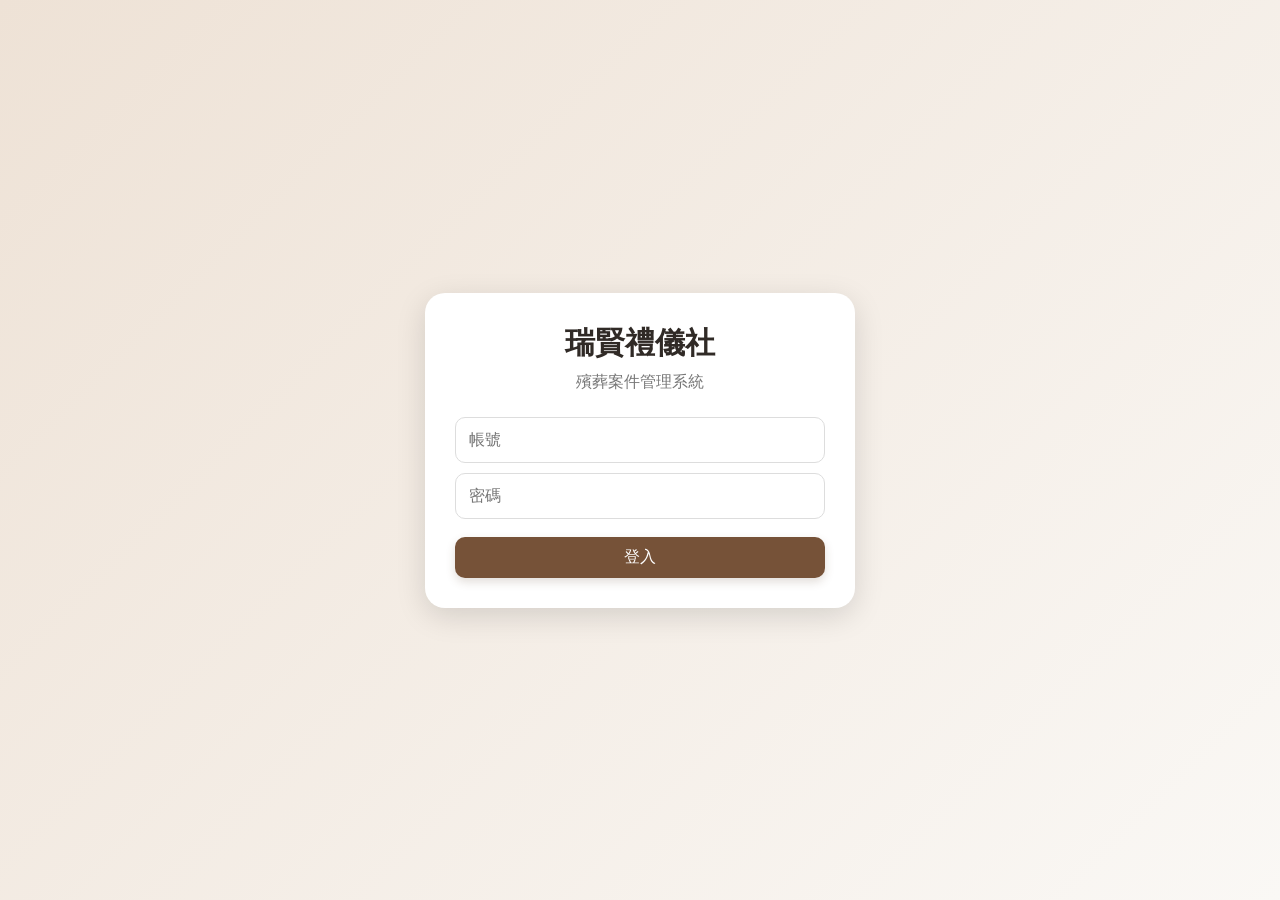
==== index.html @ a328d2d1 "Add files via upload" ====
<!DOCTYPE html>
<html lang="zh-Hant-TW">
<head>
<meta charset="UTF-8">
<meta name="viewport" content="width=device-width,initial-scale=1,viewport-fit=cover">
<meta name="theme-color" content="#765238">
<title>瑞賢禮儀社</title>
<style>
*{box-sizing:border-box}
html,body{margin:0;padding:0;background:#f5f2ee;color:#302a26;font-family:-apple-system,BlinkMacSystemFont,"PingFang TC","Noto Sans TC","Noto Sans",sans-serif;font-size:16px}
button,input,select,textarea{font:inherit}
button{border:0;border-radius:10px;padding:10px 15px;background:#eee5dc;color:#513a2a;cursor:pointer}
button.primary{background:#765238;color:#fff}
button.danger{background:#f3d5d5;color:#8b2222}
.hidden{display:none!important}

#loginView{min-height:100vh;display:flex;align-items:center;justify-content:center;padding:20px;background:linear-gradient(135deg,#eee2d6,#faf8f5)}
.login-card{width:min(430px,100%);background:#fff;border-radius:20px;padding:30px;box-shadow:0 8px 30px #0002}
.login-card h1{margin:0;text-align:center;font-size:30px}
.login-card p{text-align:center;color:#777;margin:8px 0 24px}
.login-card input{display:block;width:100%;padding:13px;margin:10px 0;border:1px solid #ddd;border-radius:10px;background:#fff}
.login-card button{width:100%;margin-top:8px}

#appView{min-height:100vh}
.topbar{height:60px;min-height:60px;background:#765238;color:#fff;display:flex;align-items:center;justify-content:space-between;padding:0 16px;position:relative;z-index:10}
.topbar .brand{font-size:19px;font-weight:700}
.topbar .logout{background:#fff;color:#765238;padding:8px 12px}
.tabs{background:#fff;border-bottom:1px solid #ddd;display:flex;gap:5px;overflow-x:auto;padding:7px}
.tabs button{white-space:nowrap;background:#fff}
.tabs button.active{background:#eadfd4;color:#765238;font-weight:700}

.container{max-width:1200px;margin:0 auto;padding:15px}
.page-header,.hero{display:flex;align-items:center;justify-content:space-between;gap:12px;margin-bottom:16px}
.hero{background:#fff;border-radius:16px;padding:20px}
.hero h2,.page-header h2{margin:0 0 5px}
.hero p,.page-header p{margin:0;color:#777}
.actions{display:flex;flex-wrap:wrap;gap:6px}

.stats{display:grid;grid-template-columns:repeat(3,1fr);gap:12px;margin-bottom:16px}
.stat{background:#fff;border-radius:15px;padding:18px}
.stat .label{color:#777}
.stat b{display:block;font-size:28px;margin-top:5px}

.card{background:#fff;border-radius:15px;padding:18px;margin-bottom:15px}
.search{width:100%;padding:12px;border:1px solid #ddd;border-radius:10px;margin-bottom:12px;background:#fff}
.table-wrap{background:#fff;border-radius:15px;overflow:auto}
table{border-collapse:collapse;width:100%;min-width:760px}
th,td{padding:11px;border-bottom:1px solid #eee;text-align:left;vertical-align:top}
th{background:#faf7f3;white-space:nowrap}

.form-grid{display:grid;grid-template-columns:1fr 1fr;gap:6px 12px}
.field{margin:6px 0}
.field.full{grid-column:1/-1}
.field label{display:block;font-weight:700;margin-bottom:4px}
.field input,.field select,.field textarea{width:100%;padding:11px;border:1px solid #ddd;border-radius:9px;background:#fff}
.field textarea{min-height:85px;resize:vertical}
.hint{background:#f8f0e8;color:#684b35;padding:11px;border-radius:10px;margin-bottom:10px;line-height:1.5}
.form-actions{display:flex;justify-content:flex-end;gap:8px;margin-top:16px}

.modal{position:fixed;inset:0;z-index:9999;background:rgba(0,0,0,.58);display:flex;align-items:flex-start;justify-content:center;padding:calc(env(safe-area-inset-top) + 12px) 10px calc(env(safe-area-inset-bottom) + 12px);overflow:hidden}
.modal-card{position:relative;background:#fff;width:min(700px,100%);height:min(88vh,760px);border-radius:18px;display:flex;flex-direction:column;overflow:hidden;box-shadow:0 10px 40px #0004}
.modal-head{flex:0 0 auto;display:flex;align-items:center;justify-content:space-between;padding:16px 16px 12px;border-bottom:1px solid #eee;background:#fff;position:relative;z-index:2}
.modal-head h2{margin:0;font-size:21px;line-height:1.3;padding-right:8px}
.modal-body{flex:1 1 auto;overflow-y:auto;-webkit-overflow-scrolling:touch;padding:15px 16px 110px}
.close{position:static;flex:0 0 42px;width:42px;height:42px;padding:0;border-radius:10px;background:#eee;font-size:25px;line-height:42px}
.form-actions{position:sticky;bottom:0;background:#fff;border-top:1px solid #eee;padding:12px 0 4px;display:flex;justify-content:flex-end;gap:8px;z-index:3}
.form-actions button{min-height:46px;min-width:110px}
@media(max-width:680px){
 .modal{padding:calc(env(safe-area-inset-top) + 8px) 7px calc(env(safe-area-inset-bottom) + 8px)}
 .modal-card{height:min(90vh,760px);border-radius:16px}
 .modal-head{padding:13px 12px 10px}
 .modal-head h2{font-size:19px}
 .modal-body{padding:12px 12px 120px}
 .form-actions{padding:10px 0 3px}
 .form-actions button{flex:1;min-width:0}
}

.file-button{display:inline-block;padding:10px 15px;border-radius:10px;background:#eee5dc;color:#513a2a;cursor:pointer;margin:3px}
.file-button input{display:none}

@media(max-width:680px){
 .container{padding:10px}
 .page-header,.hero{align-items:flex-start;flex-direction:column}
 .actions{width:100%}
 .actions button{flex:1}
 .stats{grid-template-columns:1fr 1fr}
 .form-grid{grid-template-columns:1fr}
 .field.full{grid-column:auto}
 .modal{padding:8px}
 .modal-card{max-height:94vh;padding:17px}
 .topbar{padding:0 10px}
}

/* 瑞賢禮儀社新版底圖與介面優化 */
body{
  background:
    linear-gradient(rgba(250,247,242,.88),rgba(250,247,242,.88)),
    radial-gradient(circle at 15% 10%, rgba(151,116,74,.13), transparent 28%),
    radial-gradient(circle at 85% 85%, rgba(110,90,65,.10), transparent 32%),
    linear-gradient(135deg,#eee5d8 0%,#f8f4ee 48%,#e9dfd1 100%);
  background-attachment:fixed;
}
body::before{
  content:"";
  position:fixed;
  inset:0;
  pointer-events:none;
  z-index:-1;
  opacity:.18;
  background-image:
    linear-gradient(115deg,transparent 0 48%,rgba(110,90,65,.05) 49%,transparent 50%),
    linear-gradient(25deg,transparent 0 48%,rgba(110,90,65,.035) 49%,transparent 50%);
  background-size:42px 42px;
}
.topbar{
  background:linear-gradient(135deg,#5b4635,#806448);
  box-shadow:0 5px 18px rgba(62,45,31,.22);
}
.card,.panel,.stat,.table-wrap{
  background:rgba(255,255,255,.91);
  backdrop-filter:blur(8px);
  box-shadow:0 6px 22px rgba(70,52,35,.10);
}
button.primary{
  box-shadow:0 4px 10px rgba(93,68,45,.18);
}
.modal-card{
  box-shadow:0 18px 55px rgba(45,32,22,.28);
}

</style>
</head>
<body>

<div id="loginView">
  <div class="login-card">
    <h1>瑞賢禮儀社</h1>
    <p>殯葬案件管理系統</p>
    <input id="loginAccount" placeholder="帳號" autocomplete="username">
    <input id="loginPassword" type="password" placeholder="密碼" autocomplete="current-password">
    <button id="loginBtn" class="primary">登入</button>
  </div>
</div>

<div id="appView" class="hidden">
  <header class="topbar">
    <div class="brand">瑞賢禮儀社</div>
    <button class="logout" id="logoutBtn">登出</button>
  </header>

  <nav class="tabs">
    <button data-tab="dashboard" class="active">總覽</button>
    <button data-tab="cases">案件</button>
    <button data-tab="customers">客戶</button>
    <button data-tab="staff">員工</button>
    <button data-tab="backup">備份</button>
  </nav>

  <main class="container">
    <section id="dashboard" class="page">
      <div class="hero">
        <div><h2>案件管理</h2><p>以「新增案件」建立完整客戶資料。</p></div>
        <button id="newCaseHome" class="primary">＋ 新增案件</button>
      </div>
      <div id="stats" class="stats"></div>
      <div class="card"><h3>最近案件</h3><div id="recentCases"></div></div>
    </section>

    <section id="cases" class="page hidden">
      <div class="page-header">
        <div><h2>案件</h2><p>新增案件時可直接建立完整客戶資料。</p></div>
        <div class="actions">
          <button id="newCaseBtn" class="primary">＋ 新增案件</button>
          <button id="exportCsv1">匯出全部客戶資料</button>
        </div>
      </div>
      <input id="caseSearch" class="search" placeholder="搜尋案件編號、姓名、電話、地址">
      <div class="table-wrap"><table>
        <thead><tr><th>案件編號</th><th>客戶</th><th>電話</th><th>地址</th><th>日期</th><th>狀態</th><th>操作</th></tr></thead>
        <tbody id="caseRows"></tbody>
      </table></div>
    </section>

    <section id="customers" class="page hidden">
      <div class="page-header">
        <div><h2>所有客戶資料</h2><p>客戶資料由案件建立與更新。</p></div>
        <button id="exportCsv2">匯出全部客戶資料</button>
      </div>
      <input id="customerSearch" class="search" placeholder="搜尋姓名、電話、地址">
      <div class="table-wrap"><table>
        <thead><tr><th>亡者姓名</th><th>家屬</th><th>代表人電話</th><th>代表人住址</th><th>案件數</th><th>操作</th></tr></thead>
        <tbody id="customerRows"></tbody>
      </table></div>
    </section>

    <section id="staff" class="page hidden">
      <div class="page-header">
        <h2>員工／帳號</h2>
        <div><button id="changeOwnerBtn">修改負責人帳號／密碼</button><button id="newStaffBtn" class="primary">＋ 新增員工</button></div>
      </div>
      <div class="table-wrap"><table>
        <thead><tr><th>姓名</th><th>帳號</th><th>角色</th><th>狀態</th></tr></thead>
        <tbody id="staffRows"></tbody>
      </table></div>
    </section>

    <section id="backup" class="page hidden">
      <div class="page-header"><h2>備份與匯出</h2></div>
      <div class="card">
        <button id="backupBtn" class="primary">下載完整備份</button>
        <label class="file-button">匯入完整備份<input id="restoreFile" type="file" accept=".json"></label>
      </div>
      <div class="card">
        <h3>全部客戶資料</h3>
        <p>會把目前所有客戶及其案件資料整理成 CSV。</p>
        <button id="exportCsv3">下載全部客戶資料 CSV</button>
      </div>
    </section>
  </main>
</div>

<div id="modal" class="modal hidden">
  <div class="modal-card">
    <div class="modal-head">
      <h2 id="modalTitle"></h2>
      <button class="close" id="modalClose">×</button>
    </div>
    <div id="modalBody" class="modal-body"></div>
  </div>
</div>

<script>
(function(){
"use strict";
const DATA_KEY="ruixian_funeral_data_v2";
const SESSION_KEY="ruixian_funeral_session_v2";
const OWNER_KEY="ruixian_owner_account_v1";
const DEFAULT={
 customers:[],cases:[],payments:[],expenses:[],schedules:[],
 staff:[{id:"owner",name:"瑞賢禮儀社負責人",account:"owner",password:"123456",role:"負責人",active:true}]
};
let data=loadData();

function clone(x){return JSON.parse(JSON.stringify(x))}
function loadData(){
 try{
  const x=JSON.parse(localStorage.getItem(DATA_KEY)||"null");
  if(!x)return clone(DEFAULT);
  return {
   customers:Array.isArray(x.customers)?x.customers:[],
   cases:Array.isArray(x.cases)?x.cases:[],
   payments:Array.isArray(x.payments)?x.payments:[],
   expenses:Array.isArray(x.expenses)?x.expenses:[],
   schedules:Array.isArray(x.schedules)?x.schedules:[],
   staff:Array.isArray(x.staff)&&x.staff.length?x.staff:clone(DEFAULT.staff)
  };
 }catch(e){return clone(DEFAULT)}
}
function saveData(){localStorage.setItem(DATA_KEY,JSON.stringify(data));renderAll()}
function owner(){
 try{
  const x=JSON.parse(localStorage.getItem(OWNER_KEY)||"null");
  if(x&&x.account&&x.password)return x;
 }catch(e){}
 return {account:"owner",password:"123456"};
}
function uid(){return Date.now().toString(36)+Math.random().toString(36).slice(2,8)}
function today(){return new Date().toISOString().slice(0,10)}
function esc(v){return String(v??"").replace(/[&<>"']/g,c=>({"&":"&amp;","<":"&lt;",">":"&gt;",'"':"&quot;","'":"&#039;"}[c]))}
function download(name,text,type){
 const a=document.createElement("a");
 a.href=URL.createObjectURL(new Blob([text],{type:type||"text/plain;charset=utf-8"}));
 a.download=name;document.body.appendChild(a);a.click();a.remove();
 setTimeout(()=>URL.revokeObjectURL(a.href),1000);
}
function showApp(){document.getElementById("loginView").classList.add("hidden");document.getElementById("appView").classList.remove("hidden");renderAll()}
function showLogin(){document.getElementById("appView").classList.add("hidden");document.getElementById("loginView").classList.remove("hidden")}
function switchTab(t){
 document.querySelectorAll(".tabs button").forEach(b=>b.classList.toggle("active",b.dataset.tab===t));
 document.querySelectorAll(".page").forEach(p=>p.classList.toggle("hidden",p.id!==t));
 renderAll();
}
document.querySelectorAll(".tabs button").forEach(b=>b.addEventListener("click",()=>switchTab(b.dataset.tab)));
document.getElementById("logoutBtn").onclick=()=>{localStorage.removeItem(SESSION_KEY);showLogin()};
document.getElementById("loginBtn").onclick=login;
document.getElementById("loginPassword").onkeydown=e=>{if(e.key==="Enter")login()};
function login(){
 const a=document.getElementById("loginAccount").value.trim();
 const p=document.getElementById("loginPassword").value;
 const o=owner();
 const s=data.staff.find(x=>x.active!==false&&x.account===a&&x.password===p);
 if((a===o.account&&p===o.password)||s){localStorage.setItem(SESSION_KEY,"1");showApp()}
 else alert("帳號或密碼錯誤");
}

document.getElementById("newCaseHome").onclick=()=>openCase();
document.getElementById("newCaseBtn").onclick=()=>openCase();
document.getElementById("caseSearch").oninput=renderCases;
document.getElementById("customerSearch").oninput=renderCustomers;
document.getElementById("exportCsv1").onclick=exportCSV;
document.getElementById("exportCsv2").onclick=exportCSV;
document.getElementById("exportCsv3").onclick=exportCSV;
document.getElementById("backupBtn").onclick=()=>download("瑞賢禮儀社_完整備份.json",JSON.stringify(data,null,2),"application/json;charset=utf-8");

function getNextCaseNo(){
 const rocYear=new Date().getFullYear()-1911;
 const prefix=String(rocYear);
 let max=0;
 data.cases.forEach(x=>{
  const m=String(x.caseNo||"").match(new RegExp("^"+prefix+"-(\\d+)$"));
  if(m)max=Math.max(max,parseInt(m[1],10)||0);
 });
 return prefix+"-"+String(max+1).padStart(3,"0");
}

function openCase(caseId="",customerId=""){
 const c=caseId?data.cases.find(x=>x.id===caseId):null;
 const cu=c?data.customers.find(x=>x.id===c.customerId):data.customers.find(x=>x.id===customerId);

 const deceasedName=cu?.deceasedName||cu?.name||c?.deceasedName||c?.name||"";
 const gender=cu?.gender||c?.gender||"";
 const birthDate=cu?.birthDate||c?.birthDate||"";
 const deathDate=c?.deathDate||"";

 const familyName=c?.familyName||"";
 const familyRocYear=c?.familyRocYear||"";
 const familyRelation=c?.familyRelation||"";
 const familyPhone=c?.familyPhone||cu?.phone||"";
 const familyAddress=c?.familyAddress||cu?.address||"";
 const familyNote=c?.familyNote||cu?.note||"";

 const options=data.customers.map(x=>`<option value="${esc(x.id)}" ${cu&&cu.id===x.id?"selected":""}>${esc(x.deceasedName||x.name||"")}｜${esc(x.familyName||x.phone||"")}</option>`).join("");
 const relations=["配偶","父親","母親","兒子","女兒","兄弟","姊妹","祖父","祖母","孫子","孫女","其他"];

 openModal(c?"編輯案件":"新增案件",`
  <div class="hint">
   案件編號會自動產生。<br>
   亡者只保留：姓名、性別、出生年月、死亡日期。<br>
   聯絡電話、住址、備註全部放在「家屬代表人」資料。
   本系統不設置「身分證字號」欄位。
  </div>

  <div class="field">
   <label>既有亡者資料（可不選）</label>
   <select id="caseCustomer"><option value="">＋ 建立新的亡者資料</option>${options}</select>
  </div>

  <h3 style="margin:16px 0 8px">案件資料</h3>
  <div class="form-grid">
   <div class="field"><label>案件編號</label><input id="caseNo" value="${esc(c?.caseNo||getNextCaseNo())}" readonly style="background:#f3eee9;font-weight:700;color:#765238"></div>
   <div class="field"><label>案件日期</label><input id="caseDate" type="date" value="${esc(c?.date||today())}"></div>
   <div class="field"><label>案件狀態</label><select id="caseStatus">${["洽談中","服務中","已完成","已取消"].map(s=>`<option ${c?.status===s?"selected":""}>${s}</option>`).join("")}</select></div>
  </div>

  <h3 style="margin:18px 0 8px">亡者資料</h3>
  <div class="form-grid">
   <div class="field"><label>亡者姓名</label><input id="deceasedName" value="${esc(deceasedName)}" placeholder="請輸入亡者姓名"></div>
   <div class="field"><label>性別</label><select id="gender">
    <option value="">請選擇</option>
    <option value="男" ${gender==="男"?"selected":""}>男</option>
    <option value="女" ${gender==="女"?"selected":""}>女</option>
    <option value="其他" ${gender==="其他"?"selected":""}>其他</option>
   </select></div>
   <div class="field">
    <label>出生日期類別</label>
    <select id="birthCalendar">
      <option value="國曆" ${((cu?.birthCalendar||c?.birthCalendar||"國曆")==="國曆")?"selected":""}>國曆</option>
      <option value="農曆" ${((cu?.birthCalendar||c?.birthCalendar||"")==="農曆")?"selected":""}>農曆</option>
    </select>
   </div>
   <div class="field">
    <label>出生日期（民國年）</label>
    <input id="birthDate" value="${esc(birthDate)}" placeholder="例如：75年8月12日">
   </div>
   <div class="field">
    <label>死亡日期類別</label>
    <select id="deathCalendar">
      <option value="國曆" ${((c?.deathCalendar||"國曆")==="國曆")?"selected":""}>國曆</option>
      <option value="農曆" ${((c?.deathCalendar||"")==="農曆")?"selected":""}>農曆</option>
    </select>
   </div>
   <div class="field">
    <label>死亡日期（民國年）</label>
    <input id="deathDate" value="${esc(deathDate)}" placeholder="例如：115年10月3日"> 
   </div>
  </div>

  
<h3 style="margin:18px 0 8px">家屬資料</h3>
<div id="familyMembers">
  <div class="family-member" data-family-index="0" style="border:1px solid #e5ddd2;border-radius:12px;padding:12px;margin-bottom:10px;background:rgba(250,247,242,.7)">
    <div style="display:flex;justify-content:space-between;align-items:center;margin-bottom:8px">
      <strong>家屬 1</strong>
    </div>
    <div class="form-grid">
      <div class="field"><label>家屬姓名</label><input class="familyName" value="${esc(familyName)}" placeholder="請輸入家屬姓名"></div>
      <div class="field"><label>民國年</label><input class="familyRocYear" inputmode="numeric" value="${esc(familyRocYear)}" placeholder="例如：80"></div>
      <div class="field"><label>跟亡者的關係</label><select class="familyRelation">
        <option value="">請選擇</option>
        ${["配偶","父親","母親","兒子","女兒","兄弟","姊妹","祖父","祖母","孫子","孫女","外孫","外孫女","其他"].map(s=>`<option value="${esc(s)}" ${familyRelation===s?"selected":""}>${esc(s)}</option>`).join("")}
      </select></div>
      <div class="field"><label>電話</label><input class="familyPhone" inputmode="tel" value="${esc(familyPhone)}" placeholder="請輸入電話"></div>
      <div class="field full"><label>住址</label><input class="familyAddress" value="${esc(familyAddress)}" placeholder="請輸入住址"></div>
      <div class="field full"><label>備註</label><textarea class="familyNote" placeholder="家屬相關備註">${esc(familyNote)}</textarea></div>
    </div>
  </div>
</div>
<button type="button" id="addFamilyMember" style="margin:2px 0 10px">＋ 新增家屬</button>
<div class="field" style="margin-top:8px"><label>案件備註</label><textarea id="caseNote" placeholder="案件處理相關備註">${esc(c?.note||"")}</textarea></div>

  <div class="form-actions"><button id="cancelCase">取消</button><button id="saveCase" class="primary">儲存案件</button></div>
 `);

 document.getElementById("caseCustomer").onchange=function(){
  const x=data.customers.find(z=>z.id===this.value);
  if(x){
   document.getElementById("deceasedName").value=x.deceasedName||x.name||"";
   document.getElementById("gender").value=x.gender||"";
   document.getElementById("birthCalendar").value=x.birthCalendar||"國曆";
   document.getElementById("birthDate").value=x.birthDate||"";
   const fm=document.querySelector(".family-member");
   if(fm){
    fm.querySelector(".familyPhone").value=x.phone||"";
    fm.querySelector(".familyAddress").value=x.address||"";
    fm.querySelector(".familyNote").value=x.note||"";
   }
  }
 };
 setupFamilyMembers(c?.familyMembers||((familyName||familyPhone||familyAddress||familyNote)?[{
   name:familyName,rocYear:familyRocYear,relation:familyRelation,phone:familyPhone,address:familyAddress,note:familyNote
  }]:[]));
 document.getElementById("cancelCase").onclick=closeModal;
 document.getElementById("saveCase").onclick=()=>saveCase(caseId);
}

function setupFamilyMembers(existingMembers){
 const wrap=document.getElementById("familyMembers");
 const addBtn=document.getElementById("addFamilyMember");
 if(!wrap||!addBtn)return;

 function relationsOptions(selected){
  return ["配偶","父親","母親","兒子","女兒","兄弟","姊妹","祖父","祖母","孫子","孫女","外孫","外孫女","其他"]
   .map(s=>`<option value="${esc(s)}" ${selected===s?"selected":""}>${esc(s)}</option>`).join("");
 }
 function addMember(m={}){
  const idx=wrap.querySelectorAll(".family-member").length+1;
  const div=document.createElement("div");
  div.className="family-member";
  div.style.cssText="border:1px solid #e5ddd2;border-radius:12px;padding:12px;margin-bottom:10px;background:rgba(250,247,242,.7)";
  div.innerHTML=`
   <div style="display:flex;justify-content:space-between;align-items:center;margin-bottom:8px">
    <strong>家屬 ${idx}</strong>
    <button type="button" class="removeFamily" ${idx===1?"style=\"display:none\"":""}>刪除</button>
   </div>
   <div class="form-grid">
    <div class="field"><label>家屬姓名</label><input class="familyName" value="${esc(m.name||"")}" placeholder="請輸入家屬姓名"></div>
    <div class="field"><label>民國年</label><input class="familyRocYear" inputmode="numeric" value="${esc(m.rocYear||"")}" placeholder="例如：80"></div>
    <div class="field"><label>跟亡者的關係</label><select class="familyRelation"><option value="">請選擇</option>${relationsOptions(m.relation||"")}</select></div>
    <div class="field"><label>電話</label><input class="familyPhone" inputmode="tel" value="${esc(m.phone||"")}" placeholder="請輸入電話"></div>
    <div class="field full"><label>住址</label><input class="familyAddress" value="${esc(m.address||"")}" placeholder="請輸入住址"></div>
    <div class="field full"><label>備註</label><textarea class="familyNote" placeholder="家屬相關備註">${esc(m.note||"")}</textarea></div>
   </div>`;
  wrap.appendChild(div);
  div.querySelector(".removeFamily")?.addEventListener("click",()=>{div.remove();renumber();});
 }
 function renumber(){
  wrap.querySelectorAll(".family-member").forEach((el,i)=>{
   el.querySelector("strong").textContent=`家屬 ${i+1}`;
   const btn=el.querySelector(".removeFamily");
   if(btn)btn.style.display=i===0?"none":"";
  });
 }
 wrap.innerHTML="";
 (existingMembers&&existingMembers.length?existingMembers:[{}]).forEach(addMember);
 addBtn.onclick=()=>addMember({});
}

function saveCase(caseId){
 const deceasedName=document.getElementById("deceasedName").value.trim();
 if(!deceasedName){alert("請輸入亡者姓名");return}

 const select=document.getElementById("caseCustomer").value;
 let cu=data.customers.find(x=>x.id===select);

 const gender=document.getElementById("gender").value;
 const birthCalendar=document.getElementById("birthCalendar").value;
 const birthDate=document.getElementById("birthDate").value.trim();
 const deathCalendar=document.getElementById("deathCalendar").value;
 const deathDate=document.getElementById("deathDate").value.trim();
 const familyMembers=[...document.querySelectorAll(".family-member")].map(el=>({
  name:el.querySelector(".familyName")?.value.trim()||"",
  rocYear:el.querySelector(".familyRocYear")?.value.trim()||"",
  relation:el.querySelector(".familyRelation")?.value||"",
  phone:el.querySelector(".familyPhone")?.value.trim()||"",
  address:el.querySelector(".familyAddress")?.value.trim()||"",
  note:el.querySelector(".familyNote")?.value.trim()||""
 })).filter(x=>x.name||x.phone||x.address||x.note||x.relation);
 const familyName=familyMembers[0]?.name||"";
 const familyRocYear=familyMembers[0]?.rocYear||"";
 const familyRelation=familyMembers[0]?.relation||"";
 const familyPhone=familyMembers[0]?.phone||"";
 const familyAddress=familyMembers[0]?.address||"";
 const familyNote=familyMembers[0]?.note||"";

 const customerPayload={
  deceasedName,name:deceasedName,gender,birthDate,birthCalendar,
  phone:familyPhone,address:familyAddress,note:familyNote
 };

 if(!cu){
  cu={id:uid(),...customerPayload,createdAt:new Date().toISOString()};
  data.customers.push(cu);
 }else{
  Object.assign(cu,customerPayload);
  cu.updatedAt=new Date().toISOString();
 }

 const obj={
  id:caseId||uid(),customerId:cu.id,
  caseNo:document.getElementById("caseNo").value.trim()||getNextCaseNo(),
  name:deceasedName,deceasedName,gender,birthDate,birthCalendar,deathDate,deathCalendar,
  familyMembers,
  familyName,familyRocYear,familyRelation,familyPhone,familyAddress,familyNote,
  family:familyName,
  date:document.getElementById("caseDate").value,
  status:document.getElementById("caseStatus").value,
  note:document.getElementById("caseNote").value.trim(),
  updatedAt:new Date().toISOString()
 };

 const i=data.cases.findIndex(x=>x.id===caseId);
 if(i>=0)data.cases[i]=Object.assign({},data.cases[i],obj);
 else data.cases.unshift(obj);

 saveData();closeModal();switchTab("cases");
}

function renderAll(){renderDashboard();renderCases();renderCustomers();renderStaff()}
function renderDashboard(){
 document.getElementById("stats").innerHTML=
 `<div class="stat"><span class="label">案件總數</span><b>${data.cases.length}</b></div>
  <div class="stat"><span class="label">客戶總數</span><b>${data.customers.length}</b></div>
  <div class="stat"><span class="label">服務中案件</span><b>${data.cases.filter(x=>x.status==="服務中").length}</b></div>`;
 document.getElementById("recentCases").innerHTML=data.cases.slice(0,8).map(x=>`<div class="card" style="margin-bottom:8px"><b>${esc(x.caseNo)}</b>　${esc(x.name)}　${esc(x.date)}　${esc(x.status)}</div>`).join("")||"<p>目前尚無案件。</p>";
}
function renderCases(){
 const q=document.getElementById("caseSearch").value.toLowerCase();
 const arr=data.cases.filter(x=>{const u=data.customers.find(c=>c.id===x.customerId)||{};return (x.caseNo+" "+u.name+" "+u.phone+" "+u.address).toLowerCase().includes(q)});
 document.getElementById("caseRows").innerHTML=arr.map(x=>{
  const u=data.customers.find(c=>c.id===x.customerId)||{};
  return `<tr><td>${esc(x.caseNo)}</td><td>${esc(u.name||x.name)}</td><td>${esc(u.phone)}</td><td>${esc(u.address)}</td><td>${esc(x.date)}</td><td>${esc(x.status)}</td><td><button onclick="window.__editCase('${x.id}')">編輯</button><button class="danger" onclick="window.__deleteCase('${x.id}')">刪除</button></td></tr>`;
 }).join("")||"<tr><td colspan='7'>目前沒有案件。</td></tr>";
}
window.__deleteCustomer=function(customerId){
 const customer=data.customers.find(x=>x.id===customerId);
 if(!customer)return;
 const deceasedName=customer.deceasedName||customer.name||"此客戶";
 const relatedCases=data.cases.filter(x=>x.customerId===customerId);
 let msg=`確定要刪除「${deceasedName}」的客戶資料嗎？\n\n刪除後無法復原。`;
 if(relatedCases.length){
  msg+=`\n\n此客戶目前有 ${relatedCases.length} 筆案件資料。\n若確認刪除，相關案件也會一併刪除。`;
 }
 if(!confirm(msg))return;
 data.cases=data.cases.filter(x=>x.customerId!==customerId);
 data.customers=data.customers.filter(x=>x.id!==customerId);
 saveData();
 renderAll();
 alert("客戶資料已刪除。");
};

function renderCustomers(){
 const q=document.getElementById("customerSearch").value.toLowerCase();
 const arr=data.customers.filter(x=>{
  const name=x.deceasedName||x.name||"";
  return (name+" "+(x.phone||"")+" "+(x.address||"")).toLowerCase().includes(q);
 });
 document.getElementById("customerRows").innerHTML=arr.map(x=>{
  const cases=data.cases.filter(c=>c.customerId===x.id);
  const latest=cases[0]||{};
  return `<tr>
   <td>${esc(x.deceasedName||x.name||"")}</td>
   <td>${esc(latest.familyName||"")}</td>
   <td>${esc(latest.familyPhone||x.phone||"")}</td>
   <td>${esc(latest.familyAddress||x.address||"")}</td>
   <td>${cases.length}</td>
   <td style="white-space:nowrap">
    <button onclick="window.__newCaseForCustomer('${x.id}')">新增案件</button>
    <button onclick="window.__deleteCustomer('${x.id}')" style="margin-left:6px">刪除客戶</button>
   </td>
  </tr>`;
 }).join("")||"<tr><td colspan='6'>目前沒有客戶。</td></tr>";
}

function renderStaff(){
 document.getElementById("staffRows").innerHTML=data.staff.map(x=>`<tr><td>${esc(x.name)}</td><td>${esc(x.account)}</td><td>${esc(x.role)}</td><td>${x.active===false?"停用":"啟用"}</td></tr>`).join("");
}
window.__editCase=id=>openCase(id);
window.__newCaseForCustomer=id=>openCase("",id);
window.__deleteCase=id=>{if(confirm("確定刪除這筆案件嗎？")){data.cases=data.cases.filter(x=>x.id!==id);saveData()}};

function exportCSV(){
 const rows=[[
  "案件編號","亡者姓名","性別","出生日期類別","出生日期（民國）","死亡日期類別","死亡日期（民國）",
  "家屬代表人","代表人民國年","跟亡者的關係","代表人電話","代表人住址",
  "代表人備註","案件日期","案件狀態","案件備註"
 ]];
 data.cases.forEach(x=>{
  const c=data.customers.find(y=>y.id===x.customerId)||{};
  rows.push([
   x.caseNo||"",
   x.deceasedName||x.name||c.deceasedName||c.name||"",
   x.gender||c.gender||"",
   x.birthCalendar||c.birthCalendar||"國曆",
   x.birthDate||c.birthDate||"",
   x.deathCalendar||"國曆",
   x.deathDate||"",
   x.familyName||x.family||"",
   x.familyRocYear||"",
   x.familyRelation||"",
   x.familyPhone||c.phone||"",
   x.familyAddress||c.address||"",
   x.familyNote||c.note||"",
   x.date||"",
   x.status||"",
   x.note||""
  ]);
 });
 const csv="\uFEFF"+rows.map(r=>r.map(v=>`"${String(v??"").replace(/"/g,'""')}"`).join(",")).join("\r\n");
 download("瑞賢禮儀社_全部客戶資料.csv",csv,"text/csv;charset=utf-8");
}


function openModal(title,body){document.getElementById("modalTitle").textContent=title;document.getElementById("modalBody").innerHTML=body;document.getElementById("modal").classList.remove("hidden")}
function closeModal(){document.getElementById("modal").classList.add("hidden")}
document.getElementById("modalClose").onclick=closeModal;

document.getElementById("changeOwnerBtn").onclick=()=>{
 const o=owner();
 openModal("修改負責人帳號／密碼",`
  <div class="field"><label>新帳號</label><input id="newOwnerAccount" value="${esc(o.account)}"></div>
  <div class="field"><label>目前密碼</label><input id="currentOwnerPassword" type="password"></div>
  <div class="field"><label>新密碼</label><input id="newOwnerPassword" type="password"></div>
  <div class="field"><label>確認新密碼</label><input id="newOwnerPassword2" type="password"></div>
  <div class="form-actions"><button id="cancelOwner">取消</button><button id="saveOwner" class="primary">儲存</button></div>`);
 document.getElementById("cancelOwner").onclick=closeModal;
 document.getElementById("saveOwner").onclick=()=>{
  const a=document.getElementById("newOwnerAccount").value.trim(),cur=document.getElementById("currentOwnerPassword").value,n=document.getElementById("newOwnerPassword").value,n2=document.getElementById("newOwnerPassword2").value;
  if(cur!==o.password){alert("目前密碼錯誤");return}
  if(!a||n.length<6||n!==n2){alert("請確認帳號及新密碼（至少6碼且兩次一致）");return}
  localStorage.setItem(OWNER_KEY,JSON.stringify({account:a,password:n}));
  const s=data.staff.find(x=>x.id==="owner");if(s){s.account=a;s.password=n}
  saveData();closeModal();alert("負責人帳號與密碼已更新");
 };
};

document.getElementById("newStaffBtn").onclick=()=>{
 openModal("新增員工",`
  <div class="form-grid">
   <div class="field"><label>姓名</label><input id="staffName"></div>
   <div class="field"><label>帳號</label><input id="staffAccount"></div>
   <div class="field"><label>密碼</label><input id="staffPassword" type="password"></div>
   <div class="field"><label>角色</label><select id="staffRole"><option>員工</option><option>主管</option></select></div>
  </div>
  <div class="form-actions"><button id="cancelStaff">取消</button><button id="saveStaff" class="primary">儲存</button></div>`);
 document.getElementById("cancelStaff").onclick=closeModal;
 document.getElementById("saveStaff").onclick=()=>{
  const n=document.getElementById("staffName").value.trim(),a=document.getElementById("staffAccount").value.trim(),p=document.getElementById("staffPassword").value;
  if(!n||!a||!p){alert("請完整填寫");return}
  data.staff.push({id:uid(),name:n,account:a,password:p,role:document.getElementById("staffRole").value,active:true});
  saveData();closeModal();
 };
};

document.getElementById("restoreFile").onchange=e=>{
 const f=e.target.files[0];if(!f)return;
 const r=new FileReader();
 r.onload=()=>{
  try{
   const x=JSON.parse(r.result);
   if(!Array.isArray(x.customers)||!Array.isArray(x.cases))throw new Error();
   data={...clone(DEFAULT),...x};saveData();alert("完整備份已匯入");
  }catch(err){alert("備份檔案格式不正確")}
 };
 r.readAsText(f);
};

if(localStorage.getItem(SESSION_KEY))showApp();
})();
</script>
</body>
</html>
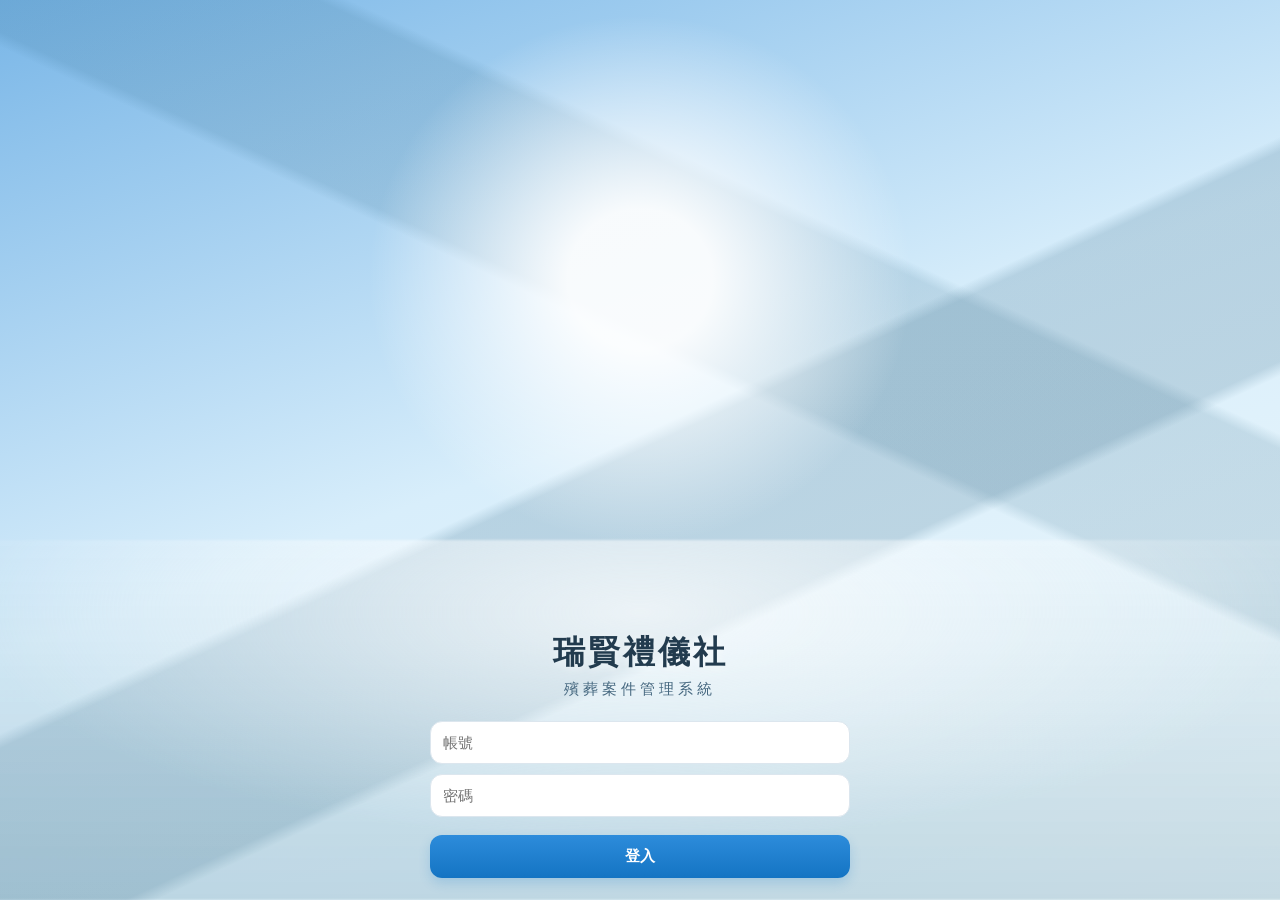
==== commit 24c9ca23: "Add files via upload" ====
--- a/index.html
+++ b/index.html
@@ -6,129 +6,14 @@
 <meta name="theme-color" content="#765238">
 <title>瑞賢禮儀社</title>
 <style>
-*{box-sizing:border-box}
-html,body{margin:0;padding:0;background:#f5f2ee;color:#302a26;font-family:-apple-system,BlinkMacSystemFont,"PingFang TC","Noto Sans TC","Noto Sans",sans-serif;font-size:16px}
-button,input,select,textarea{font:inherit}
-button{border:0;border-radius:10px;padding:10px 15px;background:#eee5dc;color:#513a2a;cursor:pointer}
-button.primary{background:#765238;color:#fff}
-button.danger{background:#f3d5d5;color:#8b2222}
-.hidden{display:none!important}
-
-#loginView{min-height:100vh;display:flex;align-items:center;justify-content:center;padding:20px;background:linear-gradient(135deg,#eee2d6,#faf8f5)}
-.login-card{width:min(430px,100%);background:#fff;border-radius:20px;padding:30px;box-shadow:0 8px 30px #0002}
-.login-card h1{margin:0;text-align:center;font-size:30px}
-.login-card p{text-align:center;color:#777;margin:8px 0 24px}
-.login-card input{display:block;width:100%;padding:13px;margin:10px 0;border:1px solid #ddd;border-radius:10px;background:#fff}
-.login-card button{width:100%;margin-top:8px}
-
-#appView{min-height:100vh}
-.topbar{height:60px;min-height:60px;background:#765238;color:#fff;display:flex;align-items:center;justify-content:space-between;padding:0 16px;position:relative;z-index:10}
-.topbar .brand{font-size:19px;font-weight:700}
-.topbar .logout{background:#fff;color:#765238;padding:8px 12px}
-.tabs{background:#fff;border-bottom:1px solid #ddd;display:flex;gap:5px;overflow-x:auto;padding:7px}
-.tabs button{white-space:nowrap;background:#fff}
-.tabs button.active{background:#eadfd4;color:#765238;font-weight:700}
-
-.container{max-width:1200px;margin:0 auto;padding:15px}
-.page-header,.hero{display:flex;align-items:center;justify-content:space-between;gap:12px;margin-bottom:16px}
-.hero{background:#fff;border-radius:16px;padding:20px}
-.hero h2,.page-header h2{margin:0 0 5px}
-.hero p,.page-header p{margin:0;color:#777}
-.actions{display:flex;flex-wrap:wrap;gap:6px}
-
-.stats{display:grid;grid-template-columns:repeat(3,1fr);gap:12px;margin-bottom:16px}
-.stat{background:#fff;border-radius:15px;padding:18px}
-.stat .label{color:#777}
-.stat b{display:block;font-size:28px;margin-top:5px}
-
-.card{background:#fff;border-radius:15px;padding:18px;margin-bottom:15px}
-.search{width:100%;padding:12px;border:1px solid #ddd;border-radius:10px;margin-bottom:12px;background:#fff}
-.table-wrap{background:#fff;border-radius:15px;overflow:auto}
-table{border-collapse:collapse;width:100%;min-width:760px}
-th,td{padding:11px;border-bottom:1px solid #eee;text-align:left;vertical-align:top}
-th{background:#faf7f3;white-space:nowrap}
-
-.form-grid{display:grid;grid-template-columns:1fr 1fr;gap:6px 12px}
-.field{margin:6px 0}
-.field.full{grid-column:1/-1}
-.field label{display:block;font-weight:700;margin-bottom:4px}
-.field input,.field select,.field textarea{width:100%;padding:11px;border:1px solid #ddd;border-radius:9px;background:#fff}
-.field textarea{min-height:85px;resize:vertical}
-.hint{background:#f8f0e8;color:#684b35;padding:11px;border-radius:10px;margin-bottom:10px;line-height:1.5}
-.form-actions{display:flex;justify-content:flex-end;gap:8px;margin-top:16px}
-
-.modal{position:fixed;inset:0;z-index:9999;background:rgba(0,0,0,.58);display:flex;align-items:flex-start;justify-content:center;padding:calc(env(safe-area-inset-top) + 12px) 10px calc(env(safe-area-inset-bottom) + 12px);overflow:hidden}
-.modal-card{position:relative;background:#fff;width:min(700px,100%);height:min(88vh,760px);border-radius:18px;display:flex;flex-direction:column;overflow:hidden;box-shadow:0 10px 40px #0004}
-.modal-head{flex:0 0 auto;display:flex;align-items:center;justify-content:space-between;padding:16px 16px 12px;border-bottom:1px solid #eee;background:#fff;position:relative;z-index:2}
-.modal-head h2{margin:0;font-size:21px;line-height:1.3;padding-right:8px}
-.modal-body{flex:1 1 auto;overflow-y:auto;-webkit-overflow-scrolling:touch;padding:15px 16px 110px}
-.close{position:static;flex:0 0 42px;width:42px;height:42px;padding:0;border-radius:10px;background:#eee;font-size:25px;line-height:42px}
-.form-actions{position:sticky;bottom:0;background:#fff;border-top:1px solid #eee;padding:12px 0 4px;display:flex;justify-content:flex-end;gap:8px;z-index:3}
-.form-actions button{min-height:46px;min-width:110px}
-@media(max-width:680px){
- .modal{padding:calc(env(safe-area-inset-top) + 8px) 7px calc(env(safe-area-inset-bottom) + 8px)}
- .modal-card{height:min(90vh,760px);border-radius:16px}
- .modal-head{padding:13px 12px 10px}
- .modal-head h2{font-size:19px}
- .modal-body{padding:12px 12px 120px}
- .form-actions{padding:10px 0 3px}
- .form-actions button{flex:1;min-width:0}
-}
-
-.file-button{display:inline-block;padding:10px 15px;border-radius:10px;background:#eee5dc;color:#513a2a;cursor:pointer;margin:3px}
-.file-button input{display:none}
-
-@media(max-width:680px){
- .container{padding:10px}
- .page-header,.hero{align-items:flex-start;flex-direction:column}
- .actions{width:100%}
- .actions button{flex:1}
- .stats{grid-template-columns:1fr 1fr}
- .form-grid{grid-template-columns:1fr}
- .field.full{grid-column:auto}
- .modal{padding:8px}
- .modal-card{max-height:94vh;padding:17px}
- .topbar{padding:0 10px}
-}
-
-/* 瑞賢禮儀社新版底圖與介面優化 */
-body{
-  background:
-    linear-gradient(rgba(250,247,242,.88),rgba(250,247,242,.88)),
-    radial-gradient(circle at 15% 10%, rgba(151,116,74,.13), transparent 28%),
-    radial-gradient(circle at 85% 85%, rgba(110,90,65,.10), transparent 32%),
-    linear-gradient(135deg,#eee5d8 0%,#f8f4ee 48%,#e9dfd1 100%);
-  background-attachment:fixed;
-}
-body::before{
-  content:"";
-  position:fixed;
-  inset:0;
-  pointer-events:none;
-  z-index:-1;
-  opacity:.18;
-  background-image:
-    linear-gradient(115deg,transparent 0 48%,rgba(110,90,65,.05) 49%,transparent 50%),
-    linear-gradient(25deg,transparent 0 48%,rgba(110,90,65,.035) 49%,transparent 50%);
-  background-size:42px 42px;
-}
-.topbar{
-  background:linear-gradient(135deg,#5b4635,#806448);
-  box-shadow:0 5px 18px rgba(62,45,31,.22);
-}
-.card,.panel,.stat,.table-wrap{
-  background:rgba(255,255,255,.91);
-  backdrop-filter:blur(8px);
-  box-shadow:0 6px 22px rgba(70,52,35,.10);
-}
-button.primary{
-  box-shadow:0 4px 10px rgba(93,68,45,.18);
-}
-.modal-card{
-  box-shadow:0 18px 55px rgba(45,32,22,.28);
-}
-
-</style>
+*{box-sizing:border-box}html,body{margin:0;padding:0;background:#f3f7fb;color:#263442;font-family:-apple-system,BlinkMacSystemFont,"PingFang TC","Noto Sans TC","Noto Sans",sans-serif;font-size:15px}body{min-height:100vh}button,input,select,textarea{font:inherit}button{border:0;cursor:pointer}.hidden{display:none!important}:root{--blue:#1677c8;--blue2:#0e68b2;--green:#39b871;--orange:#f0a13a;--red:#e65d5d;--line:#e6edf3;--muted:#7c8a97;--shadow:0 5px 18px rgba(35,71,104,.09)}
+#loginView{min-height:100vh;display:flex;align-items:flex-end;justify-content:center;padding:0 16px calc(22px + env(safe-area-inset-bottom));position:relative;overflow:hidden;background:linear-gradient(160deg,#79b6e7 0%,#d8eefb 48%,#eff8fb 100%)}#loginView:before{content:"";position:absolute;inset:0;background:radial-gradient(ellipse at 50% 31%,rgba(255,255,255,.92) 0 8%,transparent 30%),linear-gradient(155deg,transparent 0 49%,rgba(48,100,130,.20) 50% 64%,transparent 65%),linear-gradient(25deg,transparent 0 57%,rgba(42,100,131,.16) 58% 70%,transparent 71%)}#loginView:after{content:"";position:absolute;left:-15%;right:-15%;bottom:0;height:40%;background:radial-gradient(ellipse at 50% 20%,rgba(255,255,255,.72),transparent 56%),linear-gradient(180deg,rgba(255,255,255,.1),rgba(53,116,143,.22));filter:blur(1px)}.login-card{position:relative;z-index:2;width:min(420px,100%);text-align:center}.login-card h1{margin:0;color:#223b4e;font-size:32px;letter-spacing:3px;text-shadow:0 2px 8px #fff8}.login-card p{margin:5px 0 22px;color:#45677f;letter-spacing:4px}.login-panel{background:#fffffff2;border-radius:22px;padding:20px 18px 18px;box-shadow:0 14px 38px #1b476c2e;backdrop-filter:blur(10px)}.login-card input{display:block;width:100%;padding:12px;border:1px solid #dce6ee;border-radius:12px;margin:10px 0;background:#fff}.login-card button{width:100%;margin-top:8px;padding:12px;border-radius:12px}.login-card button.primary{background:linear-gradient(180deg,#2d8cdb,#1474c3);color:#fff;font-weight:800;box-shadow:0 5px 12px #1677c833}
+#appView{min-height:100vh;padding-bottom:76px}.topbar{position:sticky;top:0;z-index:20;background:linear-gradient(180deg,#177dcc,#126fba);color:#fff;height:auto;min-height:70px;padding:calc(10px + env(safe-area-inset-top)) 14px 11px;box-shadow:0 3px 12px #0c5c9d33}.topbar .brand{font-size:18px;font-weight:800;letter-spacing:1px}.topbar .logout{background:#ffffff1d;color:#fff;padding:8px 12px;border-radius:50%}.topbar:after{content:"";display:block}.tabs{display:none}.container{max-width:720px;margin:0 auto;padding:12px}.page-header,.hero{display:flex;align-items:center;justify-content:space-between;gap:10px;margin-bottom:12px}.hero{background:linear-gradient(135deg,#197dcc,#3da3e5);color:#fff;border-radius:18px;padding:17px 16px;box-shadow:0 7px 20px #1677c82b}.hero h2,.page-header h2{margin:0 0 4px;font-size:20px}.hero p,.page-header p{margin:0;color:inherit;opacity:.82;font-size:12px}.actions{display:flex;flex-wrap:wrap;gap:6px}.stats{display:grid;grid-template-columns:repeat(3,1fr);gap:8px;margin-bottom:12px}.stat{background:#fff;border:1px solid #edf2f6;border-radius:14px;padding:13px 9px;box-shadow:var(--shadow)}.stat .label{color:#7b8a98;font-size:12px}.stat b{display:block;font-size:24px;margin-top:3px}.card,.table-wrap{background:#fff;border-radius:15px;border:1px solid #edf2f6;box-shadow:var(--shadow);padding:14px;margin-bottom:12px}.search{width:100%;padding:11px 12px;border:1px solid #e1e8ee;border-radius:12px;margin-bottom:9px;background:#fff;outline:none}.table-wrap{padding:0;overflow:hidden}table{border-collapse:collapse;width:100%}th,td{padding:11px;border-bottom:1px solid #edf0f3;text-align:left;vertical-align:top}th{background:#f7fafc;color:#71808d;font-size:12px}td{font-size:13px}.form-grid{display:grid;grid-template-columns:1fr 1fr;gap:6px 10px}.field{margin:6px 0}.field.full{grid-column:1/-1}.field label{display:block;font-weight:700;color:#596a78;font-size:12px;margin-bottom:4px}.field input,.field select,.field textarea{width:100%;padding:10px;border:1px solid #dfe7ed;border-radius:9px;background:#fff}.field textarea{min-height:80px;resize:vertical}.hint{background:#edf7ff;border:1px solid #d7ecfb;color:#4e718a;padding:10px;border-radius:10px;line-height:1.55;font-size:12px;margin-bottom:10px}.primary{background:linear-gradient(180deg,#2d8cdb,#1474c3);color:#fff;border-radius:10px;padding:10px 15px;font-weight:700}.danger{background:#fff0f0;color:#d04b4b;border-radius:10px;padding:9px 12px}.file-button{display:inline-block;padding:10px 15px;border-radius:10px;background:#eef3f7;color:#526777;cursor:pointer;margin:3px}.file-button input{display:none}
+.section-head{display:flex;align-items:center;justify-content:space-between;padding:2px 2px 9px}.section-head h3{font-size:15px;margin:0}.section-head button{background:none;color:var(--blue);font-size:12px}.schedule-list{padding:0}.schedule-item{display:grid;grid-template-columns:52px 1fr auto;align-items:center;gap:8px;padding:11px 0;border-bottom:1px solid #f0f2f5}.schedule-item:last-child{border-bottom:0}.time{font-weight:700;color:#597184;font-size:12px}.schedule-item b{font-size:13px}.schedule-item small{display:block;color:#8a98a4;margin-top:2px}.badge{font-size:11px;padding:4px 8px;border-radius:999px;background:#eaf5ff;color:#1677c8;white-space:nowrap}.badge.done{background:#e7f8ef;color:#27a660}.badge.wait{background:#fff4df;color:#d58b22}.quick-grid{display:grid;grid-template-columns:repeat(3,1fr);gap:8px;margin-bottom:10px}.quick-btn{background:#fff;border:1px solid #edf2f6;border-radius:14px;padding:13px 6px;text-align:center;box-shadow:var(--shadow);color:#315064}.quick-btn b{display:block;font-size:12px;margin-top:4px}.quick-btn span{font-size:21px}.bottom-nav{position:fixed;left:0;right:0;bottom:0;z-index:25;background:#fffffff7;border-top:1px solid #e2e8ee;box-shadow:0 -4px 15px #355d7710;padding:5px 6px calc(5px + env(safe-area-inset-bottom));display:grid;grid-template-columns:repeat(5,1fr)}.bottom-nav button{background:none;color:#8593a0;font-size:10px;padding:4px 1px;border-radius:9px}.bottom-nav button span{display:block;font-size:19px;line-height:21px}.bottom-nav button.active{color:#1677c8;background:#eef7ff;font-weight:700}.fab{position:fixed;right:16px;bottom:85px;z-index:15;background:#1677c8;color:#fff;border-radius:999px;padding:12px 17px;box-shadow:0 7px 18px #1677c855;font-weight:800}
+.modal{position:fixed;inset:0;z-index:9999;background:#0007;display:flex;align-items:flex-end;justify-content:center;padding:0}.modal-card{position:relative;background:#fff;width:min(720px,100%);height:min(92vh,850px);border-radius:20px 20px 0 0;display:flex;flex-direction:column;overflow:hidden;box-shadow:0 -8px 40px #0004}.modal-head{flex:0 0 auto;display:flex;align-items:center;justify-content:space-between;padding:14px 15px;border-bottom:1px solid #e9edf1;background:#fff}.modal-head h2{margin:0;font-size:18px}.modal-body{flex:1;overflow-y:auto;padding:12px 14px 100px;-webkit-overflow-scrolling:touch}.close{width:36px;height:36px;border-radius:50%;background:#eef2f5;color:#647481;font-size:24px;line-height:36px;padding:0}.form-actions{position:sticky;bottom:0;background:#fff;border-top:1px solid #e8edf1;padding:11px 0 3px;display:flex;gap:8px;z-index:3}.form-actions button{flex:1;min-height:44px}
+@media(max-width:680px){.container{padding:10px}.page-header,.hero{align-items:flex-start;flex-direction:column}.actions{width:100%}.actions button{flex:1}.form-grid{grid-template-columns:1fr}.field.full{grid-column:auto}.modal-card{height:min(94vh,850px)}.modal-body{padding:11px 11px 100px}.topbar{padding-left:11px;padding-right:11px}.stats{gap:6px}.stat{padding:11px 7px}.stat b{font-size:21px}}
+@media(min-width:721px){body{background:#dfe9f1}.app-shell{max-width:720px;margin:0 auto;min-height:100vh;background:#f3f7fb;box-shadow:0 0 30px #31516b18}.bottom-nav{max-width:720px;left:50%;right:auto;width:720px;transform:translateX(-50%)}}
+\n@media(max-width:680px){\n #customers .table-wrap,#cases .table-wrap{background:transparent;box-shadow:none;border:0;overflow:visible}\n #customers table,#cases table{display:block;min-width:0}\n #customers thead,#cases thead{display:none}\n #customers tbody,#cases tbody{display:block}\n #customers tr,#cases tr{display:grid;grid-template-columns:1fr auto;gap:5px 10px;background:#fff;border:1px solid #e8eef3;border-radius:15px;margin-bottom:9px;padding:13px;box-shadow:var(--shadow)}\n #customers td,#cases td{display:block;border:0;padding:0;font-size:12px;color:#71808d}\n #customers td:nth-child(1),#cases td:nth-child(1){grid-column:1/2;font-size:14px;font-weight:800;color:#263442}\n #customers td:nth-child(2),#cases td:nth-child(2){grid-column:1/2}\n #customers td:nth-child(3),#cases td:nth-child(3){grid-column:1/2}\n #customers td:nth-child(4),#cases td:nth-child(4){grid-column:1/2}\n #customers td:nth-child(5),#cases td:nth-child(5){grid-column:2/3;grid-row:1/3;text-align:right}\n #customers td:last-child,#cases td:last-child{grid-column:1/-1;display:flex;gap:6px;margin-top:7px;padding-top:8px;border-top:1px solid #eef2f5}\n #customers td:last-child button,#cases td:last-child button{flex:1}\n}\n</style>
 </head>
 <body>
 
@@ -163,7 +48,15 @@
         <button id="newCaseHome" class="primary">＋ 新增案件</button>
       </div>
       <div id="stats" class="stats"></div>
-      <div class="card"><h3>最近案件</h3><div id="recentCases"></div></div>
+      <div class="quick-grid">
+        <button class="quick-btn" id="quickCustomers"><span>👥</span><b>客戶資料</b></button>
+        <button class="quick-btn" id="quickCases"><span>▤</span><b>案件管理</b></button>
+        <button class="quick-btn" id="quickSchedule"><span>▣</span><b>行事曆</b></button>
+        <button class="quick-btn" id="quickPayment"><span>＄</span><b>收款管理</b></button>
+        <button class="quick-btn" id="quickSearch"><span>⌕</span><b>搜尋案件</b></button>
+        <button class="quick-btn" id="quickMore"><span>⊞</span><b>更多</b></button>
+      </div>
+      <div class="card"><div class="section-head"><h3>最近案件</h3></div><div id="recentCases"></div></div>
     </section>
 
     <section id="cases" class="page hidden">
@@ -193,6 +86,12 @@
       </table></div>
     </section>
 
+    <section id="schedule" class="page hidden">
+      <div class="page-header"><div><h2>行事曆</h2><p id="calendarTitle">本月行程</p></div></div>
+      <div class="card" id="calendarBox"></div>
+      <div class="card"><div class="section-head"><h3>今日行程</h3></div><div id="scheduleList"></div></div>
+    </section>
+
     <section id="staff" class="page hidden">
       <div class="page-header">
         <h2>員工／帳號</h2>
@@ -217,6 +116,14 @@
       </div>
     </section>
   </main>
+  <button class="fab" id="fabNewCase">＋ 新增案件</button>
+  <nav class="bottom-nav">
+    <button data-tab="dashboard" class="active"><span>⌂</span>首頁</button>
+    <button data-tab="customers"><span>♟</span>客戶</button>
+    <button data-tab="cases"><span>▤</span>案件</button>
+    <button data-tab="schedule"><span>▣</span>行事曆</button>
+    <button data-tab="staff"><span>♙</span>我的</button>
+  </nav>
 </div>
 
 <div id="modal" class="modal hidden">
@@ -276,11 +183,20 @@
 function showApp(){document.getElementById("loginView").classList.add("hidden");document.getElementById("appView").classList.remove("hidden");renderAll()}
 function showLogin(){document.getElementById("appView").classList.add("hidden");document.getElementById("loginView").classList.remove("hidden")}
 function switchTab(t){
- document.querySelectorAll(".tabs button").forEach(b=>b.classList.toggle("active",b.dataset.tab===t));
+ document.querySelectorAll(".tabs button,.bottom-nav button").forEach(b=>b.classList.toggle("active",b.dataset.tab===t));
  document.querySelectorAll(".page").forEach(p=>p.classList.toggle("hidden",p.id!==t));
  renderAll();
+ window.scrollTo({top:0,behavior:"smooth"});
 }
 document.querySelectorAll(".tabs button").forEach(b=>b.addEventListener("click",()=>switchTab(b.dataset.tab)));
+document.querySelectorAll(".bottom-nav button").forEach(b=>b.addEventListener("click",()=>switchTab(b.dataset.tab)));
+document.getElementById("fabNewCase").onclick=()=>openCase();
+document.getElementById("quickCustomers").onclick=()=>switchTab("customers");
+document.getElementById("quickCases").onclick=()=>switchTab("cases");
+document.getElementById("quickSchedule").onclick=()=>switchTab("schedule");
+document.getElementById("quickPayment").onclick=()=>switchTab("backup");
+document.getElementById("quickSearch").onclick=()=>{switchTab("cases");setTimeout(()=>document.getElementById("caseSearch").focus(),80)};
+document.getElementById("quickMore").onclick=()=>switchTab("staff");
 document.getElementById("logoutBtn").onclick=()=>{localStorage.removeItem(SESSION_KEY);showLogin()};
 document.getElementById("loginBtn").onclick=login;
 document.getElementById("loginPassword").onkeydown=e=>{if(e.key==="Enter")login()};
@@ -535,7 +451,7 @@
  saveData();closeModal();switchTab("cases");
 }
 
-function renderAll(){renderDashboard();renderCases();renderCustomers();renderStaff()}
+function renderAll(){renderDashboard();renderCases();renderCustomers();renderStaff();renderSchedule()}
 function renderDashboard(){
  document.getElementById("stats").innerHTML=
  `<div class="stat"><span class="label">案件總數</span><b>${data.cases.length}</b></div>
@@ -589,6 +505,19 @@
    </td>
   </tr>`;
  }).join("")||"<tr><td colspan='6'>目前沒有客戶。</td></tr>";
+}
+
+function renderSchedule(){
+ const box=document.getElementById("calendarBox"),list=document.getElementById("scheduleList");
+ if(!box||!list)return;
+ const now=new Date(),y=now.getFullYear(),m=now.getMonth(),first=new Date(y,m,1).getDay(),days=new Date(y,m+1,0).getDate(),labels=["日","一","二","三","四","五","六"];
+ document.getElementById("calendarTitle").textContent=`${y}年${m+1}月`;
+ let h='<div style="display:grid;grid-template-columns:repeat(7,1fr);gap:3px;text-align:center;font-size:12px;color:#7f8d99">'+labels.map(x=>`<div style="padding:5px;font-weight:700">${x}</div>`).join("");
+ for(let i=0;i<first;i++)h+='<div></div>';
+ for(let d=1;d<=days;d++){const active=d===now.getDate();h+=`<div style="padding:8px 0;border-radius:50%;${active?'background:#1677c8;color:#fff;font-weight:800':''}">${d}</div>`}
+ h+='</div>';box.innerHTML=h;
+ const todayList=data.schedules.filter(x=>!x.date||x.date===today()).sort((a,b)=>String(a.time||a.startTime||"").localeCompare(String(b.time||b.startTime||"")));
+ list.innerHTML=todayList.map(x=>`<div class="schedule-item"><span class="time">${esc(x.time||x.startTime||"09:00")}</span><div><b>${esc(x.title||x.name||"行程")}</b><small>${esc(x.customer||x.deceasedName||"")}</small></div><span style="width:8px;height:8px;border-radius:50%;background:#1677c8"></span></div>`).join("")||'<div style="padding:15px 0;text-align:center;color:#8a98a4">今天尚無排定行程</div>';
 }
 
 function renderStaff(){
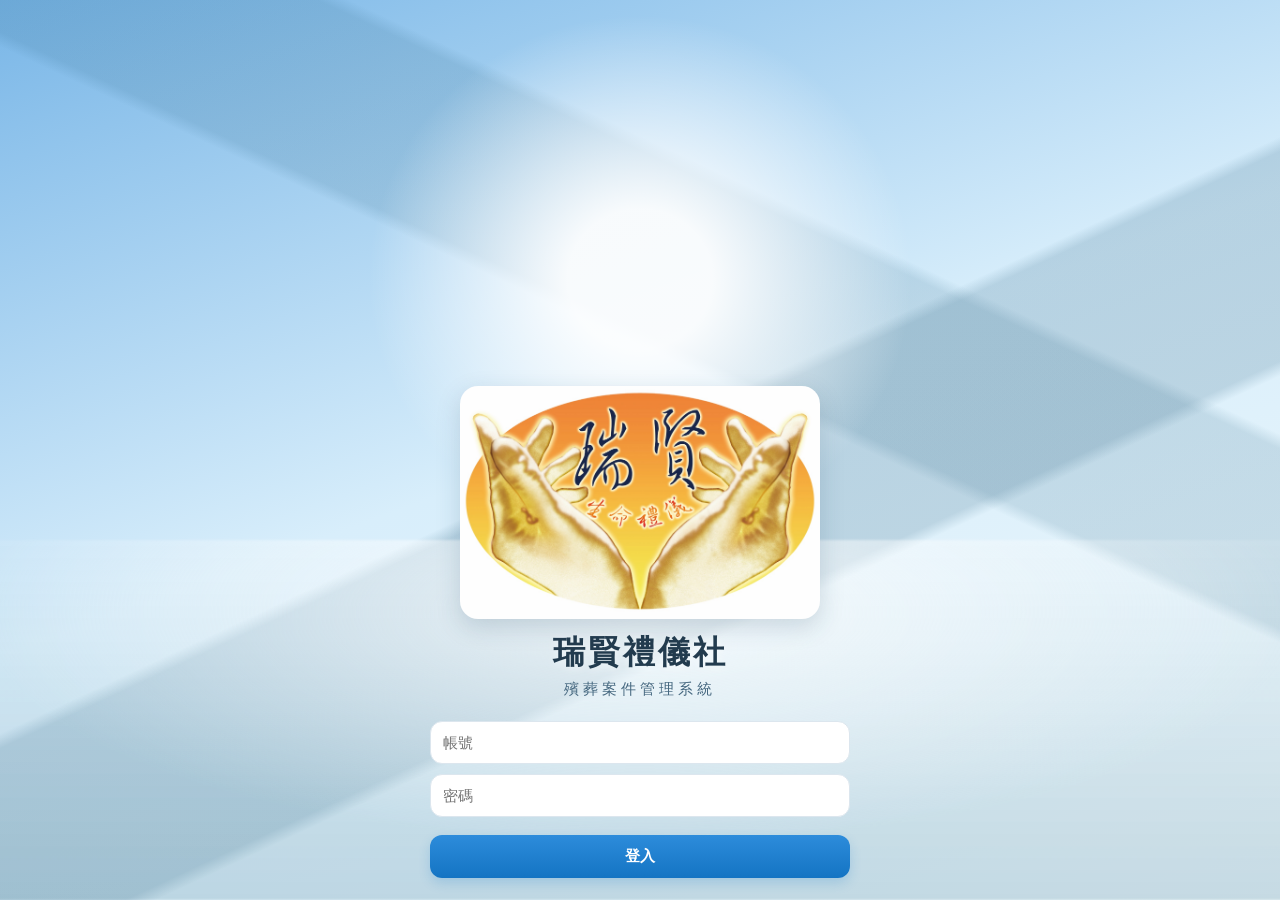
==== commit b26bfa8f: "Add files via upload" ====
--- a/index.html
+++ b/index.html
@@ -13,12 +13,29 @@
 .modal{position:fixed;inset:0;z-index:9999;background:#0007;display:flex;align-items:flex-end;justify-content:center;padding:0}.modal-card{position:relative;background:#fff;width:min(720px,100%);height:min(92vh,850px);border-radius:20px 20px 0 0;display:flex;flex-direction:column;overflow:hidden;box-shadow:0 -8px 40px #0004}.modal-head{flex:0 0 auto;display:flex;align-items:center;justify-content:space-between;padding:14px 15px;border-bottom:1px solid #e9edf1;background:#fff}.modal-head h2{margin:0;font-size:18px}.modal-body{flex:1;overflow-y:auto;padding:12px 14px 100px;-webkit-overflow-scrolling:touch}.close{width:36px;height:36px;border-radius:50%;background:#eef2f5;color:#647481;font-size:24px;line-height:36px;padding:0}.form-actions{position:sticky;bottom:0;background:#fff;border-top:1px solid #e8edf1;padding:11px 0 3px;display:flex;gap:8px;z-index:3}.form-actions button{flex:1;min-height:44px}
 @media(max-width:680px){.container{padding:10px}.page-header,.hero{align-items:flex-start;flex-direction:column}.actions{width:100%}.actions button{flex:1}.form-grid{grid-template-columns:1fr}.field.full{grid-column:auto}.modal-card{height:min(94vh,850px)}.modal-body{padding:11px 11px 100px}.topbar{padding-left:11px;padding-right:11px}.stats{gap:6px}.stat{padding:11px 7px}.stat b{font-size:21px}}
 @media(min-width:721px){body{background:#dfe9f1}.app-shell{max-width:720px;margin:0 auto;min-height:100vh;background:#f3f7fb;box-shadow:0 0 30px #31516b18}.bottom-nav{max-width:720px;left:50%;right:auto;width:720px;transform:translateX(-50%)}}
-\n@media(max-width:680px){\n #customers .table-wrap,#cases .table-wrap{background:transparent;box-shadow:none;border:0;overflow:visible}\n #customers table,#cases table{display:block;min-width:0}\n #customers thead,#cases thead{display:none}\n #customers tbody,#cases tbody{display:block}\n #customers tr,#cases tr{display:grid;grid-template-columns:1fr auto;gap:5px 10px;background:#fff;border:1px solid #e8eef3;border-radius:15px;margin-bottom:9px;padding:13px;box-shadow:var(--shadow)}\n #customers td,#cases td{display:block;border:0;padding:0;font-size:12px;color:#71808d}\n #customers td:nth-child(1),#cases td:nth-child(1){grid-column:1/2;font-size:14px;font-weight:800;color:#263442}\n #customers td:nth-child(2),#cases td:nth-child(2){grid-column:1/2}\n #customers td:nth-child(3),#cases td:nth-child(3){grid-column:1/2}\n #customers td:nth-child(4),#cases td:nth-child(4){grid-column:1/2}\n #customers td:nth-child(5),#cases td:nth-child(5){grid-column:2/3;grid-row:1/3;text-align:right}\n #customers td:last-child,#cases td:last-child{grid-column:1/-1;display:flex;gap:6px;margin-top:7px;padding-top:8px;border-top:1px solid #eef2f5}\n #customers td:last-child button,#cases td:last-child button{flex:1}\n}\n</style>
+@media(max-width:680px){
+ #customers .table-wrap,#cases .table-wrap{width:100%;max-width:100%;overflow-x:auto;overflow-y:hidden;-webkit-overflow-scrolling:touch;overscroll-behavior-x:contain;background:#fff;border:1px solid #edf2f6;border-radius:15px;box-shadow:var(--shadow);padding:0}
+ #customers table,#cases table{display:table;width:max-content;min-width:760px;table-layout:auto}
+ #customers thead,#cases thead{display:table-header-group}
+ #customers tbody,#cases tbody{display:table-row-group}
+ #customers tr,#cases tr{display:table-row;background:transparent;border:0;border-radius:0;margin:0;padding:0;box-shadow:none}
+ #customers th,#customers td,#cases th,#cases td{display:table-cell;white-space:nowrap;padding:11px 13px;font-size:12px;border-bottom:1px solid #edf0f3;vertical-align:middle}
+ #customers td,#cases td{color:#3f4e5b}
+ #customers td:last-child,#cases td:last-child{display:table-cell;margin:0;padding-top:11px;border-top:0}
+ #customers td:last-child button,#cases td:last-child button{display:inline-block;flex:none}
+ #customers .table-wrap:after,#cases .table-wrap:after{content:'← 左右滑動查看完整資料 →';display:block;text-align:center;padding:7px;color:#8a98a4;font-size:11px;background:#f8fafc;border-top:1px solid #edf2f6}
+}
+.staff-edit-note{font-size:12px;color:#7c8a97;margin-top:7px}
+
+.login-logo{display:block;width:min(360px,92vw);height:auto;margin:0 auto 12px;border-radius:18px;box-shadow:0 8px 24px rgba(25,67,96,.18);background:#fff}
+.login-card h1{margin-top:0}
+</style>
 </head>
 <body>
 
 <div id="loginView">
   <div class="login-card">
+    <img class="login-logo" src="[data-uri]